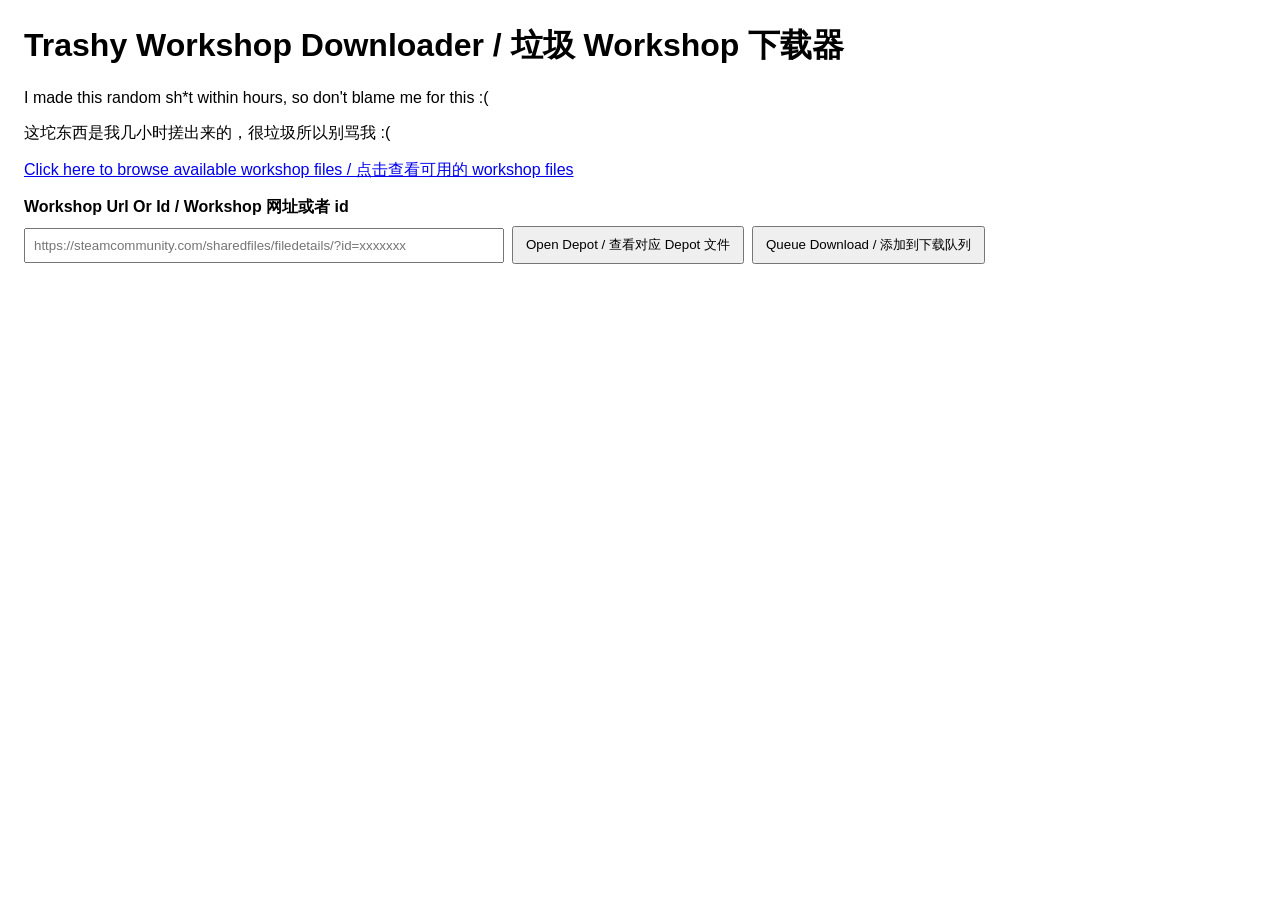
==== SteamWorkshopDownloader/SteamWorkshopDownloader/Content/index.html @ da5727d7 "feat: basic project framework" ====
﻿<!DOCTYPE html>

<html lang="en" xmlns="http://www.w3.org/1999/xhtml">

<head>
    <meta charset="utf-8" />
    <title>Trashy Workshop Downloader / 垃圾 Workshop 下载器</title>
    <style>
        body {
            font-family: sans-serif;
            margin: 24px;
        }

        .queue-form {
            margin-top: 16px;
            display: flex;
            flex-wrap: wrap;
            gap: 8px;
            align-items: center;
        }

        .queue-form label {
            font-weight: 600;
            width: 100%;
        }

        .queue-form input {
            min-width: 260px;
            flex: 1;
            max-width: 460px;
            padding: 8px;
        }

        .queue-form button {
            padding: 8px 12px;
        }

        #queueStatus {
            margin-top: 8px;
            min-height: 1.2em;
        }

        #queueStatus.success {
            color: #166534;
        }

        #queueStatus.error {
            color: #991b1b;
        }
    </style>
</head>

<body>

    <div>

        <h1>Trashy Workshop Downloader / 垃圾 Workshop 下载器</h1>
        
        <p>I made this random sh*t within hours, so don't blame me for this :(</p>
        <p>这坨东西是我几小时搓出来的，很垃圾所以别骂我 :(</p>
        
        <a href="/depots">Click here to browse available workshop files / 点击查看可用的 workshop files</a>

        <form id="queueForm" class="queue-form">
            <label for="urlOrIdInput">Workshop Url Or Id / Workshop 网址或者 id</label>
            <input
                id="urlOrIdInput"
                name="urlOrId"
                type="text"
                placeholder="https://steamcommunity.com/sharedfiles/filedetails/?id=xxxxxxx"
                autocomplete="off" />
            <button id="jumpDepotButton" type="button">Open Depot / 查看对应 Depot 文件</button>
            <button id="queueSubmitButton" type="submit">Queue Download / 添加到下载队列</button>
        </form>
        <p id="queueStatus" aria-live="polite"></p>

    </div>

    <script>
        const queueForm = document.getElementById("queueForm");
        const urlOrIdInput = document.getElementById("urlOrIdInput");
        const queueSubmitButton = document.getElementById("queueSubmitButton");
        const jumpDepotButton = document.getElementById("jumpDepotButton");
        const queueStatus = document.getElementById("queueStatus");
        const APP_ID = 1281930;
        const BRANCH_ID = 22147722;

        function setStatus(message, type) {
            queueStatus.textContent = message;
            queueStatus.className = type || "";
        }

        function tryExtractPubFileId(urlOrId) {
            const value = urlOrId.trim();

            try {
                const uri = new URL(value);
                if (uri.hostname !== "steamcommunity.com") {
                    return { isSuccess: false, message: "not a url to steamcommunity.com" };
                }

                if (uri.protocol !== "http:" && uri.protocol !== "https:") {
                    return { isSuccess: false, message: "not a url to steamcommunity.com" };
                }

                const id = uri.searchParams.get("id");
                if (!id || !/^\d+$/.test(id)) {
                    return { isSuccess: false, message: "id param is not a id" };
                }

                return { isSuccess: true, pubFileId: id };
            } catch {
                // Continue and try parse as raw numeric id.
            }

            if (/^\d+$/.test(value)) {
                return { isSuccess: true, pubFileId: value };
            }

            return { isSuccess: false, message: "not a valid URL or ID" };
        }

        jumpDepotButton.addEventListener("click", () => {
            const parsed = tryExtractPubFileId(urlOrIdInput.value);
            if (!parsed.isSuccess) {
                setStatus(parsed.message, "error");
                return;
            }

            window.location.href = `/depots/${APP_ID}/${BRANCH_ID}/${parsed.pubFileId}/`;
        });

        queueForm.addEventListener("submit", async (event) => {
            event.preventDefault();

            const value = urlOrIdInput.value.trim();
            if (!value) {
                setStatus("Please enter a workshop URL or ID.", "error");
                return;
            }

            queueSubmitButton.disabled = true;
            setStatus("Submitting...", "");

            try {
                const response = await fetch("/api/downloader/queue", {
                    method: "POST",
                    headers: {
                        "Accept": "application/json",
                        "Content-Type": "application/json"
                    },
                    body: JSON.stringify({ UrlOrId: value })
                });

                let payload = null;
                try {
                    payload = await response.json();
                } catch {
                    payload = null;
                }

                const isObjectPayload = payload && typeof payload === "object";
                const isSuccess = isObjectPayload && payload.isSuccess === true;
                const isFailure = isObjectPayload && payload.isSuccess === false;
                const message = isObjectPayload && typeof payload.message === "string"
                    ? payload.message.trim()
                    : "";

                if (response.ok && isSuccess) {
                    setStatus(message || "Queued successfully.", "success");
                    return;
                }

                if (response.ok && isFailure) {
                    setStatus(message || "Queue request was rejected.", "error");
                    return;
                }

                setStatus("Queue request failed due to an unexpected response.", "error");
            } catch {
                setStatus("Queue request failed. Please check the server and try again.", "error");
            } finally {
                queueSubmitButton.disabled = false;
            }
        });
    </script>

</body>

</html>
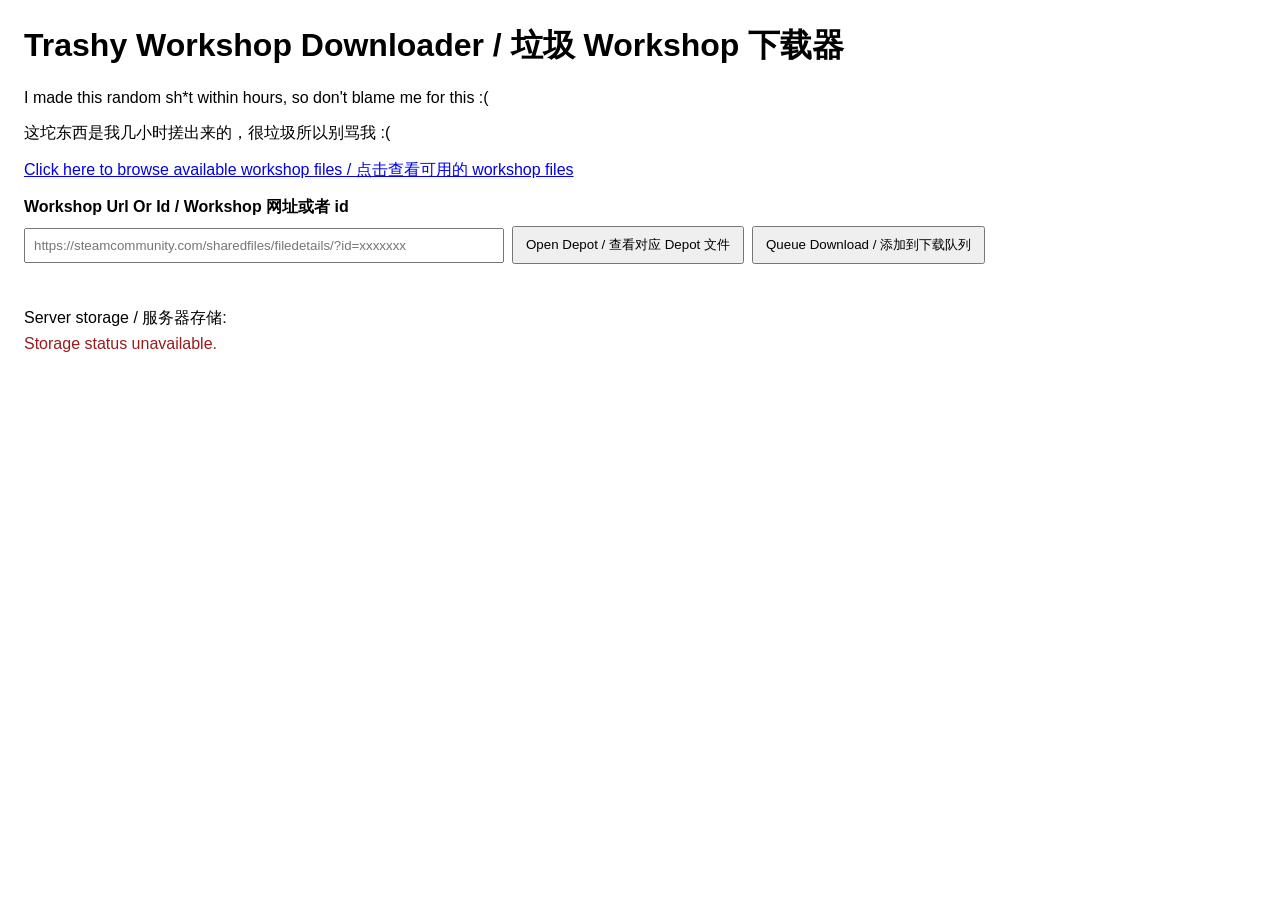
==== commit e0ee00c3: "feat: show server free space" ====
--- a/SteamWorkshopDownloader/SteamWorkshopDownloader/Content/index.html
+++ b/SteamWorkshopDownloader/SteamWorkshopDownloader/Content/index.html
@@ -19,6 +19,15 @@
             align-items: center;
         }
 
+        #freeSpaceStatus {
+            margin: 6px 0 0;
+            min-height: 1.2em;
+        }
+
+        #freeSpaceStatus.error {
+            color: #991b1b;
+        }
+
         .queue-form label {
             font-weight: 600;
             width: 100%;
@@ -59,7 +68,7 @@
         <p>I made this random sh*t within hours, so don't blame me for this :(</p>
         <p>这坨东西是我几小时搓出来的，很垃圾所以别骂我 :(</p>
         
-        <a href="/depots">Click here to browse available workshop files / 点击查看可用的 workshop files</a>
+        <a href="/depots/">Click here to browse available workshop files / 点击查看可用的 workshop files</a>
 
         <form id="queueForm" class="queue-form">
             <label for="urlOrIdInput">Workshop Url Or Id / Workshop 网址或者 id</label>
@@ -74,6 +83,9 @@
         </form>
         <p id="queueStatus" aria-live="polite"></p>
 
+        <span>Server storage / 服务器存储:</span>
+        <p id="freeSpaceStatus" aria-live="polite">Loading...</p>
+
     </div>
 
     <script>
@@ -82,12 +94,83 @@
         const queueSubmitButton = document.getElementById("queueSubmitButton");
         const jumpDepotButton = document.getElementById("jumpDepotButton");
         const queueStatus = document.getElementById("queueStatus");
+        const freeSpaceStatus = document.getElementById("freeSpaceStatus");
         const APP_ID = 1281930;
         const BRANCH_ID = 22147722;
 
         function setStatus(message, type) {
             queueStatus.textContent = message;
             queueStatus.className = type || "";
+        }
+
+        function setFreeSpaceStatus(message, type) {
+            freeSpaceStatus.textContent = message;
+            freeSpaceStatus.className = type || "";
+        }
+
+        function formatBytes(bytes) {
+            if (!Number.isFinite(bytes) || bytes < 0) {
+                return null;
+            }
+
+            if (bytes === 0) {
+                return "0 B";
+            }
+
+            const units = ["B", "KB", "MB", "GB", "TB", "PB"];
+            let value = bytes;
+            let unitIndex = 0;
+
+            while (value >= 1024 && unitIndex < units.length - 1) {
+                value /= 1024;
+                unitIndex += 1;
+            }
+
+            const precision = unitIndex === 0 ? 0 : 2;
+            return `${value.toFixed(precision)} ${units[unitIndex]}`;
+        }
+
+        async function loadFreeSpace() {
+            try {
+                const response = await fetch("/api/downloader/available-free-space", {
+                    method: "GET",
+                    headers: {
+                        "Accept": "application/json"
+                    }
+                });
+
+                if (!response.ok) {
+                    setFreeSpaceStatus("Storage status unavailable.", "error");
+                    return;
+                }
+
+                const payload = await response.json();
+                const availableFreeSpace = Number(payload?.availableFreeSpace);
+                const totalSize = Number(payload?.totalSize);
+
+                if (!Number.isFinite(availableFreeSpace) || !Number.isFinite(totalSize) || totalSize <= 0 || availableFreeSpace < 0 || availableFreeSpace > totalSize) {
+                    setFreeSpaceStatus("Storage status unavailable.", "error");
+                    return;
+                }
+
+                const usedSpace = totalSize - availableFreeSpace;
+                const usedPercent = (usedSpace / totalSize) * 100;
+                const usedText = formatBytes(usedSpace);
+                const freeText = formatBytes(availableFreeSpace);
+                const totalText = formatBytes(totalSize);
+
+                if (!usedText || !freeText || !totalText) {
+                    setFreeSpaceStatus("Storage status unavailable.", "error");
+                    return;
+                }
+
+                setFreeSpaceStatus(
+                    `Used ${usedText} / ${totalText} (${usedPercent.toFixed(1)}%) | Free ${freeText}`,
+                    ""
+                );
+            } catch {
+                setFreeSpaceStatus("Storage status unavailable.", "error");
+            }
         }
 
         function tryExtractPubFileId(urlOrId) {
@@ -183,6 +266,8 @@
                 queueSubmitButton.disabled = false;
             }
         });
+
+        loadFreeSpace();
     </script>
 
 </body>
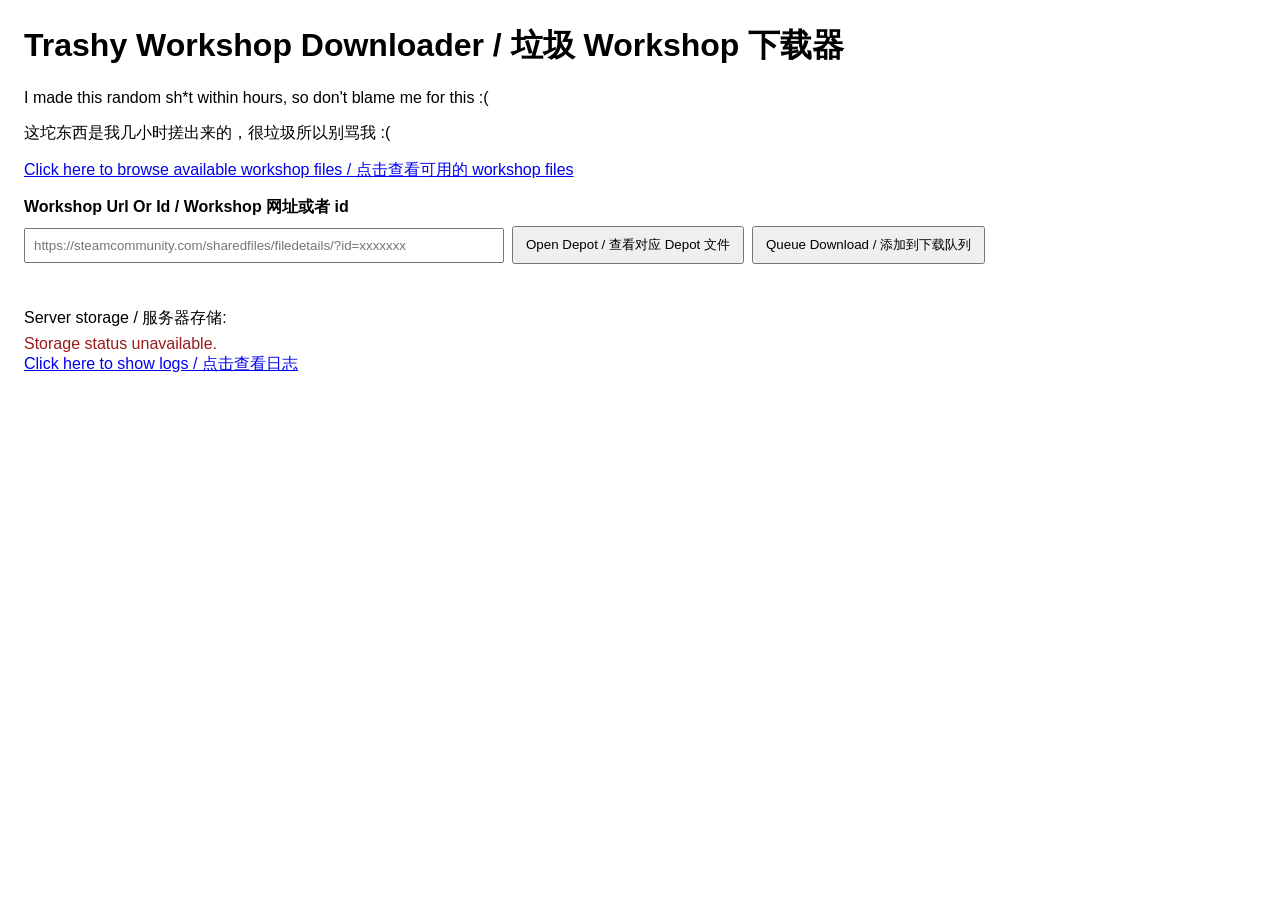
==== commit d269ba69: "feat: show logs" ====
--- a/SteamWorkshopDownloader/SteamWorkshopDownloader/Content/index.html
+++ b/SteamWorkshopDownloader/SteamWorkshopDownloader/Content/index.html
@@ -86,6 +86,8 @@
         <span>Server storage / 服务器存储:</span>
         <p id="freeSpaceStatus" aria-live="polite">Loading...</p>
 
+        <a href="/api/downloader/logs">Click here to show logs / 点击查看日志</a>
+
     </div>
 
     <script>
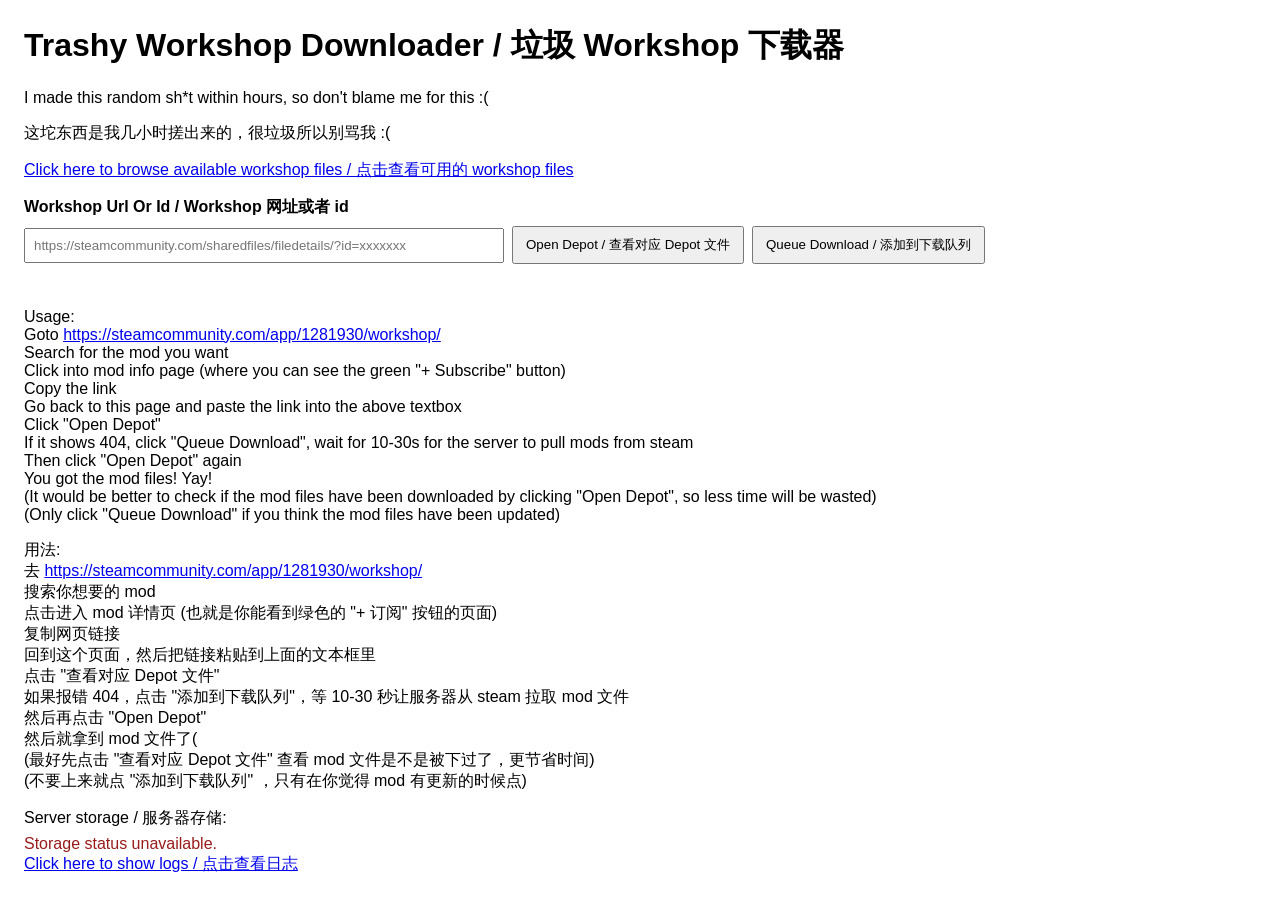
==== commit 0fefe7a0: "feat: user manual at index.html" ====
--- a/SteamWorkshopDownloader/SteamWorkshopDownloader/Content/index.html
+++ b/SteamWorkshopDownloader/SteamWorkshopDownloader/Content/index.html
@@ -82,6 +82,36 @@
             <button id="queueSubmitButton" type="submit">Queue Download / 添加到下载队列</button>
         </form>
         <p id="queueStatus" aria-live="polite"></p>
+        
+        <p>
+            Usage: <br>
+            Goto <a href="https://steamcommunity.com/app/1281930/workshop/">https://steamcommunity.com/app/1281930/workshop/</a> <br>
+            Search for the mod you want <br>
+            Click into mod info page (where you can see the green "+ Subscribe" button) <br>
+            Copy the link <br>
+            Go back to this page and paste the link into the above textbox <br>
+            Click "Open Depot" <br>
+            If it shows 404, click "Queue Download", wait for 10-30s for the server to pull mods from steam <br>
+            Then click "Open Depot" again <br>
+            You got the mod files! Yay! <br>
+            (It would be better to check if the mod files have been downloaded by clicking "Open Depot", so less time will be wasted) <br>
+            (Only click "Queue Download" if you think the mod files have been updated)
+        </p>
+        
+        <p>
+            用法: <br>
+            去 <a href="https://steamcommunity.com/app/1281930/workshop/">https://steamcommunity.com/app/1281930/workshop/</a> <br>
+            搜索你想要的 mod <br>
+            点击进入 mod 详情页 (也就是你能看到绿色的 "+ 订阅" 按钮的页面) <br>
+            复制网页链接 <br>
+            回到这个页面，然后把链接粘贴到上面的文本框里 <br>
+            点击 "查看对应 Depot 文件" <br>
+            如果报错 404，点击 "添加到下载队列"，等 10-30 秒让服务器从 steam 拉取 mod 文件 <br>
+            然后再点击 "Open Depot" <br>
+            然后就拿到 mod 文件了( <br>
+            (最好先点击 "查看对应 Depot 文件" 查看 mod 文件是不是被下过了，更节省时间) <br>
+            (不要上来就点 "添加到下载队列" ，只有在你觉得 mod 有更新的时候点)
+        </p>
 
         <span>Server storage / 服务器存储:</span>
         <p id="freeSpaceStatus" aria-live="polite">Loading...</p>
@@ -98,7 +128,6 @@
         const queueStatus = document.getElementById("queueStatus");
         const freeSpaceStatus = document.getElementById("freeSpaceStatus");
         const APP_ID = 1281930;
-        const BRANCH_ID = 22147722;
 
         function setStatus(message, type) {
             queueStatus.textContent = message;
@@ -212,7 +241,7 @@
                 return;
             }
 
-            window.location.href = `/depots/${APP_ID}/${BRANCH_ID}/${parsed.pubFileId}/`;
+            window.location.href = `/depots/${APP_ID}/${parsed.pubFileId}/`;
         });
 
         queueForm.addEventListener("submit", async (event) => {
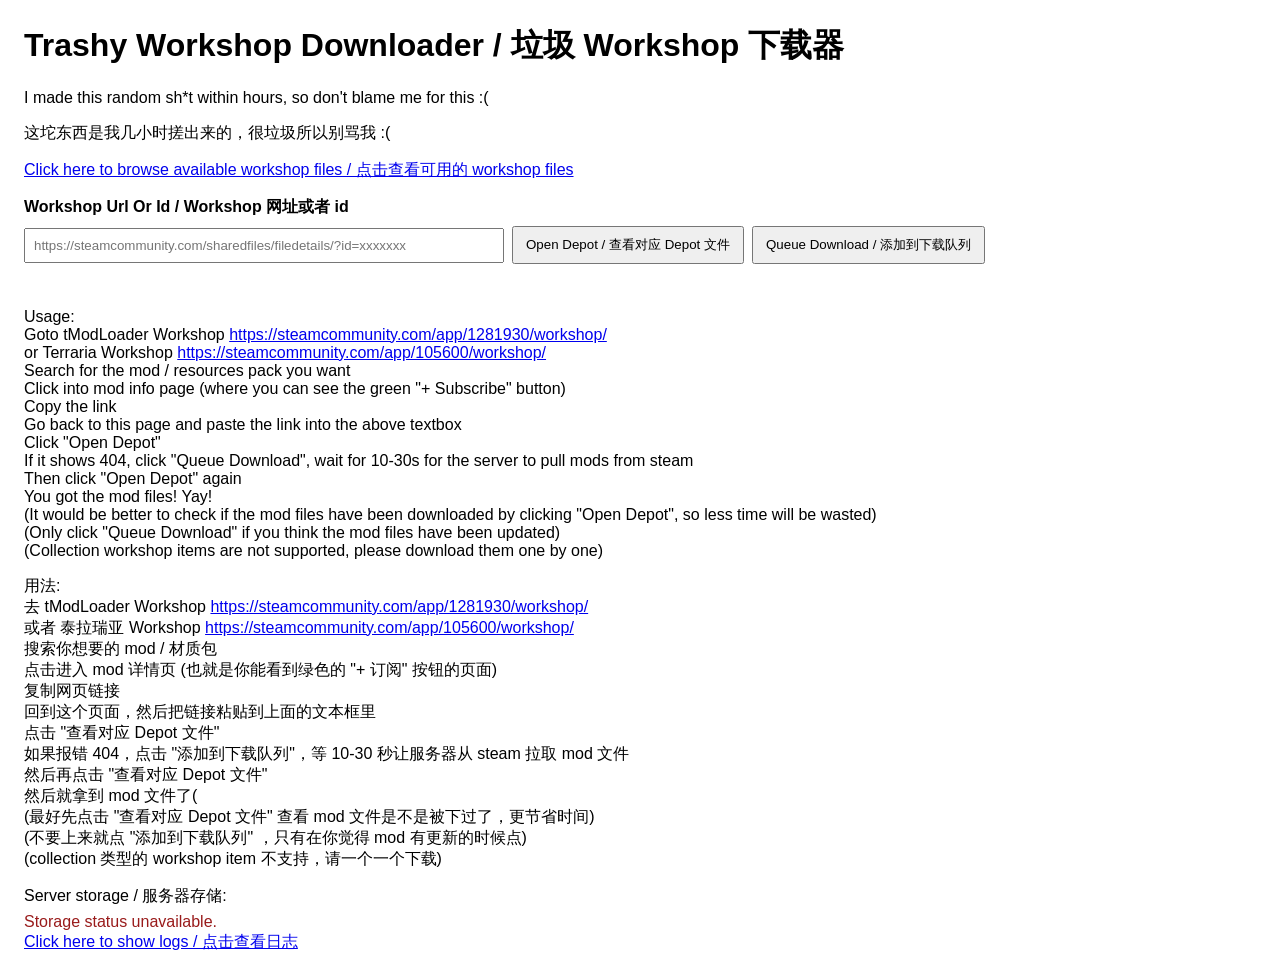
==== commit 2987e242: "feat: supports downloading Terraria Workshop" ====
--- a/SteamWorkshopDownloader/SteamWorkshopDownloader/Content/index.html
+++ b/SteamWorkshopDownloader/SteamWorkshopDownloader/Content/index.html
@@ -85,8 +85,9 @@
         
         <p>
             Usage: <br>
-            Goto <a href="https://steamcommunity.com/app/1281930/workshop/">https://steamcommunity.com/app/1281930/workshop/</a> <br>
-            Search for the mod you want <br>
+            Goto tModLoader Workshop <a href="https://steamcommunity.com/app/1281930/workshop/">https://steamcommunity.com/app/1281930/workshop/</a> <br>
+            or Terraria Workshop <a href="https://steamcommunity.com/app/105600/workshop/">https://steamcommunity.com/app/105600/workshop/</a> <br>
+            Search for the mod / resources pack you want <br>
             Click into mod info page (where you can see the green "+ Subscribe" button) <br>
             Copy the link <br>
             Go back to this page and paste the link into the above textbox <br>
@@ -95,22 +96,25 @@
             Then click "Open Depot" again <br>
             You got the mod files! Yay! <br>
             (It would be better to check if the mod files have been downloaded by clicking "Open Depot", so less time will be wasted) <br>
-            (Only click "Queue Download" if you think the mod files have been updated)
+            (Only click "Queue Download" if you think the mod files have been updated) <br>
+            (Collection workshop items are not supported, please download them one by one)
         </p>
         
         <p>
             用法: <br>
-            去 <a href="https://steamcommunity.com/app/1281930/workshop/">https://steamcommunity.com/app/1281930/workshop/</a> <br>
-            搜索你想要的 mod <br>
+            去 tModLoader Workshop <a href="https://steamcommunity.com/app/1281930/workshop/">https://steamcommunity.com/app/1281930/workshop/</a> <br>
+            或者 泰拉瑞亚 Workshop <a href="https://steamcommunity.com/app/105600/workshop/">https://steamcommunity.com/app/105600/workshop/</a> <br>
+            搜索你想要的 mod / 材质包 <br>
             点击进入 mod 详情页 (也就是你能看到绿色的 "+ 订阅" 按钮的页面) <br>
             复制网页链接 <br>
             回到这个页面，然后把链接粘贴到上面的文本框里 <br>
             点击 "查看对应 Depot 文件" <br>
             如果报错 404，点击 "添加到下载队列"，等 10-30 秒让服务器从 steam 拉取 mod 文件 <br>
-            然后再点击 "Open Depot" <br>
+            然后再点击 "查看对应 Depot 文件" <br>
             然后就拿到 mod 文件了( <br>
             (最好先点击 "查看对应 Depot 文件" 查看 mod 文件是不是被下过了，更节省时间) <br>
-            (不要上来就点 "添加到下载队列" ，只有在你觉得 mod 有更新的时候点)
+            (不要上来就点 "添加到下载队列" ，只有在你觉得 mod 有更新的时候点) <br>
+            (collection 类型的 workshop item 不支持，请一个一个下载)
         </p>
 
         <span>Server storage / 服务器存储:</span>
@@ -127,7 +131,6 @@
         const jumpDepotButton = document.getElementById("jumpDepotButton");
         const queueStatus = document.getElementById("queueStatus");
         const freeSpaceStatus = document.getElementById("freeSpaceStatus");
-        const APP_ID = 1281930;
 
         function setStatus(message, type) {
             queueStatus.textContent = message;
@@ -241,7 +244,7 @@
                 return;
             }
 
-            window.location.href = `/depots/${APP_ID}/${parsed.pubFileId}/`;
+            window.location.href = `/depots/${parsed.pubFileId}/`;
         });
 
         queueForm.addEventListener("submit", async (event) => {
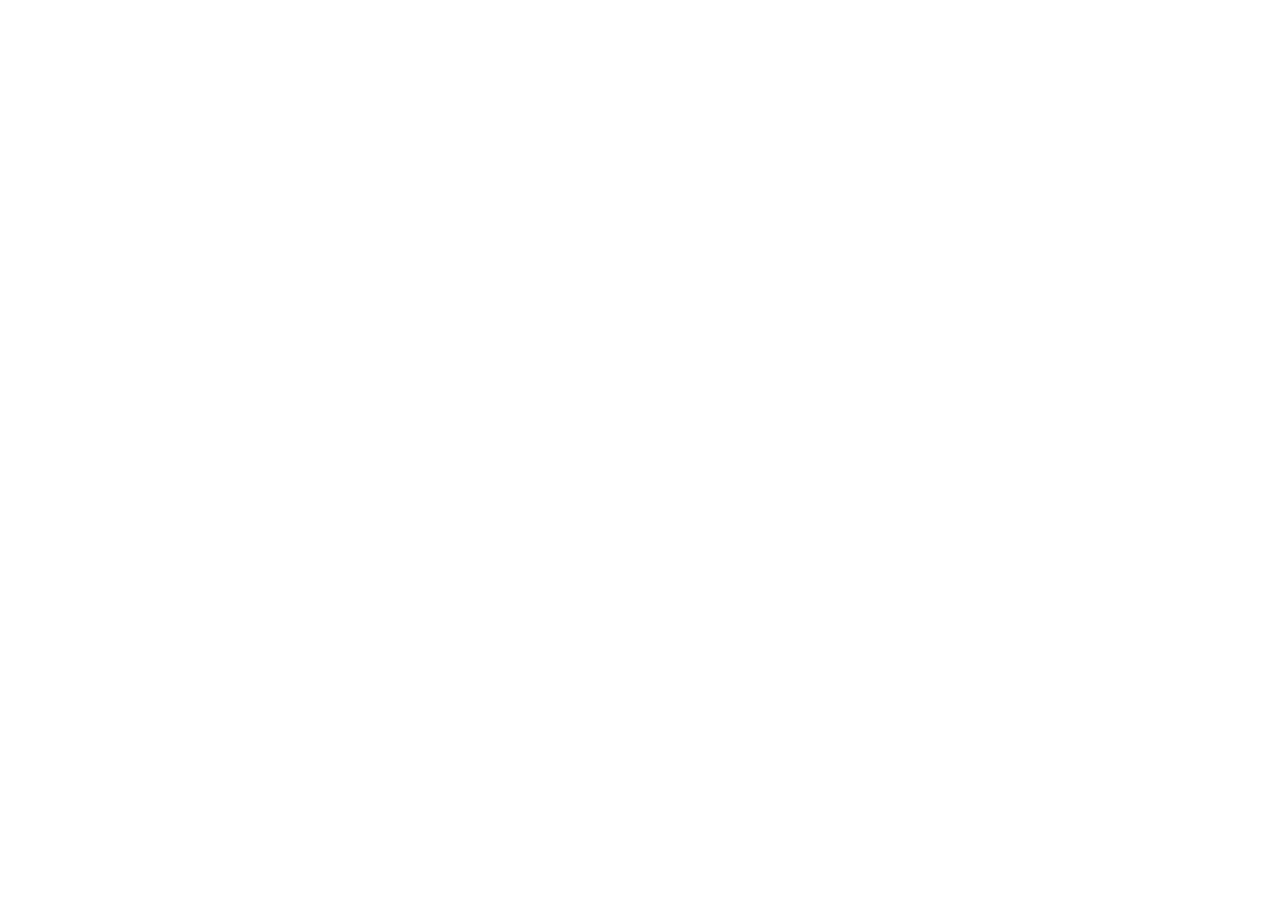
==== commit cd74f734: "feat: new web ui (by ACaiCat)" ====
--- a/SteamWorkshopDownloader/SteamWorkshopDownloader/Content/index.html
+++ b/SteamWorkshopDownloader/SteamWorkshopDownloader/Content/index.html
@@ -1,309 +1,19 @@
-﻿<!DOCTYPE html>
-
-<html lang="en" xmlns="http://www.w3.org/1999/xhtml">
-
-<head>
-    <meta charset="utf-8" />
-    <title>Trashy Workshop Downloader / 垃圾 Workshop 下载器</title>
-    <style>
-        body {
-            font-family: sans-serif;
-            margin: 24px;
-        }
-
-        .queue-form {
-            margin-top: 16px;
-            display: flex;
-            flex-wrap: wrap;
-            gap: 8px;
-            align-items: center;
-        }
-
-        #freeSpaceStatus {
-            margin: 6px 0 0;
-            min-height: 1.2em;
-        }
-
-        #freeSpaceStatus.error {
-            color: #991b1b;
-        }
-
-        .queue-form label {
-            font-weight: 600;
-            width: 100%;
-        }
-
-        .queue-form input {
-            min-width: 260px;
-            flex: 1;
-            max-width: 460px;
-            padding: 8px;
-        }
-
-        .queue-form button {
-            padding: 8px 12px;
-        }
-
-        #queueStatus {
-            margin-top: 8px;
-            min-height: 1.2em;
-        }
-
-        #queueStatus.success {
-            color: #166534;
-        }
-
-        #queueStatus.error {
-            color: #991b1b;
-        }
-    </style>
-</head>
-
-<body>
-
-    <div>
-
-        <h1>Trashy Workshop Downloader / 垃圾 Workshop 下载器</h1>
-        
-        <p>I made this random sh*t within hours, so don't blame me for this :(</p>
-        <p>这坨东西是我几小时搓出来的，很垃圾所以别骂我 :(</p>
-        
-        <a href="/depots/">Click here to browse available workshop files / 点击查看可用的 workshop files</a>
-
-        <form id="queueForm" class="queue-form">
-            <label for="urlOrIdInput">Workshop Url Or Id / Workshop 网址或者 id</label>
-            <input
-                id="urlOrIdInput"
-                name="urlOrId"
-                type="text"
-                placeholder="https://steamcommunity.com/sharedfiles/filedetails/?id=xxxxxxx"
-                autocomplete="off" />
-            <button id="jumpDepotButton" type="button">Open Depot / 查看对应 Depot 文件</button>
-            <button id="queueSubmitButton" type="submit">Queue Download / 添加到下载队列</button>
-        </form>
-        <p id="queueStatus" aria-live="polite"></p>
-        
-        <p>
-            Usage: <br>
-            Goto tModLoader Workshop <a href="https://steamcommunity.com/app/1281930/workshop/">https://steamcommunity.com/app/1281930/workshop/</a> <br>
-            or Terraria Workshop <a href="https://steamcommunity.com/app/105600/workshop/">https://steamcommunity.com/app/105600/workshop/</a> <br>
-            Search for the mod / resources pack you want <br>
-            Click into mod info page (where you can see the green "+ Subscribe" button) <br>
-            Copy the link <br>
-            Go back to this page and paste the link into the above textbox <br>
-            Click "Open Depot" <br>
-            If it shows 404, click "Queue Download", wait for 10-30s for the server to pull mods from steam <br>
-            Then click "Open Depot" again <br>
-            You got the mod files! Yay! <br>
-            (It would be better to check if the mod files have been downloaded by clicking "Open Depot", so less time will be wasted) <br>
-            (Only click "Queue Download" if you think the mod files have been updated) <br>
-            (Collection workshop items are not supported, please download them one by one)
-        </p>
-        
-        <p>
-            用法: <br>
-            去 tModLoader Workshop <a href="https://steamcommunity.com/app/1281930/workshop/">https://steamcommunity.com/app/1281930/workshop/</a> <br>
-            或者 泰拉瑞亚 Workshop <a href="https://steamcommunity.com/app/105600/workshop/">https://steamcommunity.com/app/105600/workshop/</a> <br>
-            搜索你想要的 mod / 材质包 <br>
-            点击进入 mod 详情页 (也就是你能看到绿色的 "+ 订阅" 按钮的页面) <br>
-            复制网页链接 <br>
-            回到这个页面，然后把链接粘贴到上面的文本框里 <br>
-            点击 "查看对应 Depot 文件" <br>
-            如果报错 404，点击 "添加到下载队列"，等 10-30 秒让服务器从 steam 拉取 mod 文件 <br>
-            然后再点击 "查看对应 Depot 文件" <br>
-            然后就拿到 mod 文件了( <br>
-            (最好先点击 "查看对应 Depot 文件" 查看 mod 文件是不是被下过了，更节省时间) <br>
-            (不要上来就点 "添加到下载队列" ，只有在你觉得 mod 有更新的时候点) <br>
-            (collection 类型的 workshop item 不支持，请一个一个下载)
-        </p>
-
-        <span>Server storage / 服务器存储:</span>
-        <p id="freeSpaceStatus" aria-live="polite">Loading...</p>
-
-        <a href="/api/downloader/logs">Click here to show logs / 点击查看日志</a>
-
-    </div>
-
-    <script>
-        const queueForm = document.getElementById("queueForm");
-        const urlOrIdInput = document.getElementById("urlOrIdInput");
-        const queueSubmitButton = document.getElementById("queueSubmitButton");
-        const jumpDepotButton = document.getElementById("jumpDepotButton");
-        const queueStatus = document.getElementById("queueStatus");
-        const freeSpaceStatus = document.getElementById("freeSpaceStatus");
-
-        function setStatus(message, type) {
-            queueStatus.textContent = message;
-            queueStatus.className = type || "";
-        }
-
-        function setFreeSpaceStatus(message, type) {
-            freeSpaceStatus.textContent = message;
-            freeSpaceStatus.className = type || "";
-        }
-
-        function formatBytes(bytes) {
-            if (!Number.isFinite(bytes) || bytes < 0) {
-                return null;
-            }
-
-            if (bytes === 0) {
-                return "0 B";
-            }
-
-            const units = ["B", "KB", "MB", "GB", "TB", "PB"];
-            let value = bytes;
-            let unitIndex = 0;
-
-            while (value >= 1024 && unitIndex < units.length - 1) {
-                value /= 1024;
-                unitIndex += 1;
-            }
-
-            const precision = unitIndex === 0 ? 0 : 2;
-            return `${value.toFixed(precision)} ${units[unitIndex]}`;
-        }
-
-        async function loadFreeSpace() {
-            try {
-                const response = await fetch("/api/downloader/available-free-space", {
-                    method: "GET",
-                    headers: {
-                        "Accept": "application/json"
-                    }
-                });
-
-                if (!response.ok) {
-                    setFreeSpaceStatus("Storage status unavailable.", "error");
-                    return;
-                }
-
-                const payload = await response.json();
-                const availableFreeSpace = Number(payload?.availableFreeSpace);
-                const totalSize = Number(payload?.totalSize);
-
-                if (!Number.isFinite(availableFreeSpace) || !Number.isFinite(totalSize) || totalSize <= 0 || availableFreeSpace < 0 || availableFreeSpace > totalSize) {
-                    setFreeSpaceStatus("Storage status unavailable.", "error");
-                    return;
-                }
-
-                const usedSpace = totalSize - availableFreeSpace;
-                const usedPercent = (usedSpace / totalSize) * 100;
-                const usedText = formatBytes(usedSpace);
-                const freeText = formatBytes(availableFreeSpace);
-                const totalText = formatBytes(totalSize);
-
-                if (!usedText || !freeText || !totalText) {
-                    setFreeSpaceStatus("Storage status unavailable.", "error");
-                    return;
-                }
-
-                setFreeSpaceStatus(
-                    `Used ${usedText} / ${totalText} (${usedPercent.toFixed(1)}%) | Free ${freeText}`,
-                    ""
-                );
-            } catch {
-                setFreeSpaceStatus("Storage status unavailable.", "error");
-            }
-        }
-
-        function tryExtractPubFileId(urlOrId) {
-            const value = urlOrId.trim();
-
-            try {
-                const uri = new URL(value);
-                if (uri.hostname !== "steamcommunity.com") {
-                    return { isSuccess: false, message: "not a url to steamcommunity.com" };
-                }
-
-                if (uri.protocol !== "http:" && uri.protocol !== "https:") {
-                    return { isSuccess: false, message: "not a url to steamcommunity.com" };
-                }
-
-                const id = uri.searchParams.get("id");
-                if (!id || !/^\d+$/.test(id)) {
-                    return { isSuccess: false, message: "id param is not a id" };
-                }
-
-                return { isSuccess: true, pubFileId: id };
-            } catch {
-                // Continue and try parse as raw numeric id.
-            }
-
-            if (/^\d+$/.test(value)) {
-                return { isSuccess: true, pubFileId: value };
-            }
-
-            return { isSuccess: false, message: "not a valid URL or ID" };
-        }
-
-        jumpDepotButton.addEventListener("click", () => {
-            const parsed = tryExtractPubFileId(urlOrIdInput.value);
-            if (!parsed.isSuccess) {
-                setStatus(parsed.message, "error");
-                return;
-            }
-
-            window.location.href = `/depots/${parsed.pubFileId}/`;
-        });
-
-        queueForm.addEventListener("submit", async (event) => {
-            event.preventDefault();
-
-            const value = urlOrIdInput.value.trim();
-            if (!value) {
-                setStatus("Please enter a workshop URL or ID.", "error");
-                return;
-            }
-
-            queueSubmitButton.disabled = true;
-            setStatus("Submitting...", "");
-
-            try {
-                const response = await fetch("/api/downloader/queue", {
-                    method: "POST",
-                    headers: {
-                        "Accept": "application/json",
-                        "Content-Type": "application/json"
-                    },
-                    body: JSON.stringify({ UrlOrId: value })
-                });
-
-                let payload = null;
-                try {
-                    payload = await response.json();
-                } catch {
-                    payload = null;
-                }
-
-                const isObjectPayload = payload && typeof payload === "object";
-                const isSuccess = isObjectPayload && payload.isSuccess === true;
-                const isFailure = isObjectPayload && payload.isSuccess === false;
-                const message = isObjectPayload && typeof payload.message === "string"
-                    ? payload.message.trim()
-                    : "";
-
-                if (response.ok && isSuccess) {
-                    setStatus(message || "Queued successfully.", "success");
-                    return;
-                }
-
-                if (response.ok && isFailure) {
-                    setStatus(message || "Queue request was rejected.", "error");
-                    return;
-                }
-
-                setStatus("Queue request failed due to an unexpected response.", "error");
-            } catch {
-                setStatus("Queue request failed. Please check the server and try again.", "error");
-            } finally {
-                queueSubmitButton.disabled = false;
-            }
-        });
-
-        loadFreeSpace();
-    </script>
-
-</body>
-
+<!DOCTYPE html>
+<html lang="en">
+  <head>
+    <meta charset="UTF-8" />
+    <link rel="icon" type="image/svg+xml" href="/vite.svg" />
+    <meta name="viewport" content="width=device-width, initial-scale=1.0" />
+    <meta name="theme-color" content="#1a1a2e" />
+    <title>Mod Downloader</title>
+    <link rel="preconnect" href="https://fonts.googleapis.com" />
+    <link rel="preconnect" href="https://fonts.gstatic.com" crossorigin />
+    <link href="https://fonts.googleapis.com/css2?family=Google+Sans:wght@400;500;700&family=Noto+Sans+SC:wght@400;500;700&family=Google+Sans+Text:wght@400;500&display=swap" rel="stylesheet" />
+    <link href="https://fonts.googleapis.com/icon?family=Material+Symbols+Rounded" rel="stylesheet" />
+    <script type="module" crossorigin src="/assets/index-BSdu_D2z.js"></script>
+    <link rel="stylesheet" crossorigin href="/assets/index-ZhWXoWtV.css">
+  </head>
+  <body>
+    <div id="root"></div>
+  </body>
 </html>
